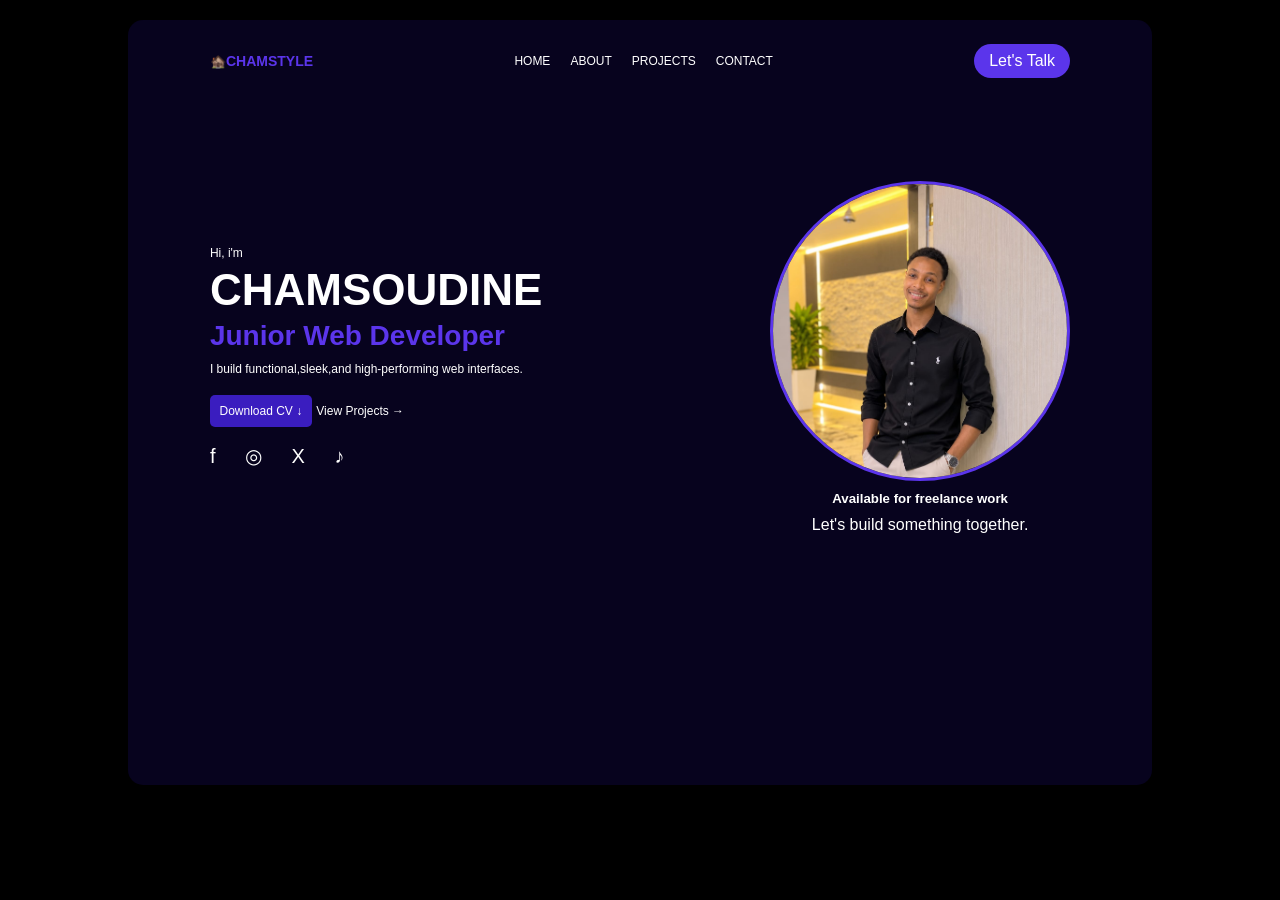
==== index.html @ d0e0211c "My portfolio2" ====
﻿<!DOCTYPE html>
<!--the root of the html document-->
<html lang="en">
    <!--contains the meta information  about the webpage-->
<head>
    <!--support standard character and symbols-->
    <meta charset="UTF-8">
    <!--makes the wepsite display property on mobile devices -->
    <meta name="viewport" content="width=device-width, initial-scale=1.0">
    <!--Sets the title displayed in the browser or webpage-->
    <title>Chamsoudine | Portfolio</title>
    <!--Connects our externel CSS stylesheet to the HTML document.-->
    <link rel="stylesheet" href="CSS/index.css">
</head>
<body>
    <!--All visiblity webpage content goes inside the body-->
   <!--Main container for the entire website-->
    <div class="container">
        <header class="navbar">
            <a href="index.html" class="logo">
                <span class="logo-icon">🏚️</span>CHAMSTYLE
            </a>
            <nav class="nav-links">
                <a href="index.html">HOME</a>
                <a href="about.html">ABOUT</a>
                <a href="projects.html">PROJECTS</a>
                <a href="contact.html">CONTACT</a>
            </nav>
            <a href="contact.html" class="hire-btn">Let's Talk</a>  <!--Main introduction section-->
        </header>

     <main class="hero">

        <section class="hero-content">

            <p>Hi, i'm</p>

            <h1> CHAMSOUDINE</h1> 

                <h2>Junior Web Developer</h2>

                <p class="hero-description">
                    I build functional,sleek,and high-performing web interfaces.
                </p>

                <div class="hero-button">
                    <a href="asset/document/My CV .pdf" class="primary-btn" download>Download CV ↓</a>

                    <a href="projects.html" class="secondary-btn">View Projects →</a>
                </div>

                <div class="socials">
                    <a href="https://www.facebook.com/chamsoudinee" target="_blank" aria-label="Facebook"><span class="social-icon">f</span></a>
                    <a href="https://www.instagram.com/chamsoudineee" target="_blank" aria-label="Instagram"><span class="social-icon">◎</span></a>
                    <a href="https://x.com/chamsoudineee" target="_blank" aria-label="Twitter"><span class="social-icon">X</span></a>
                    <a href="https://www.tiktok.com/@chamsoudinho" target="_blank" aria-label="TikTok"><span class="social-icon">♪</span></a>
                </div>
        </section>

        <div class="profile-card">
            <img src="asset/image/chamsoudine.jpeg" alt="Chamsoudine profile picture">
            <h5>Available for freelance work</h5>
            <p>Let's build something together.</p>
        </div>
     </main>
    </div>
</body>
</html>
---- CSS/index.css ----
﻿/*Removes the browser's default margin and padding from all elements and sets the box-sizing property to border-box for all elements. This means that the width and height of an element will include its padding and border, making it easier to manage layout and spacing.*/
*{
    margin: 0%;
    padding: 0%;
    box-sizing: border-box;
}


/*styles the overall webpage background*/
body{
    background-color:black;
    font-family: Arial, Helvetica, sans-serif;
    color: #3a1dbf;
}

/*styling the container*/
.container{
    background-color:  rgb(7, 3, 30);;
    width: 80%;
    max-width: 1200px;
    min-height: 85vh;
    margin: 20px auto;
    border-radius: 15px;
    box-shadow: 0 15px 30px rgba(0, 0, 0, 0.2);

}

/*Styling the navbar*/
.navbar{
    display: flex;
    justify-content: space-between;
    align-items: center;
    align-content: center;
    padding: 24px 8%;
}

/*Styling the logo*/
.logo{
    text-decoration: none;
    color: #5b35eb;
    font-size: 14px;
    font-weight: bold;

}

/*styling the logo-icon*/
.logo-icon{
    font-size: 13px;
    
}

/*styling the nav-links*/
.nav-links{
    display: flex;
    align-items:center;
    gap: 20px;
}

/*styling the nav-links a*/
.nav-links a{
    text-decoration: none;
    color:white;
    font-size: 12px;
    font-weight: 500;
    transition: color 0.3s ease;
}

/*styling the nav-link a with hover*/
.nav-links a:hover{
    color: #5b35eb;
}

/*styling the hire-btn*/
.hire-btn{
    background-color: #5b35eb;
    color: white;
    text-decoration: none;
    align-items: end;
    padding: 8px 15px;
    border-radius: 30px;
    transition: background-color 0.3s ease;
}

/*styling the heir-btn*/
.hire-btn:hover{
    background-color: #3a1dbf;

/*styling the hero section*/
}
.hero{
    display: flex;
    justify-content: space-between;
    align-items: center;
    gap: 80px;
    min-height: 520px;
    padding: 40px 8% 50px;
}

.hero-content{
    flex: 1;
}

/*The hero content paragraph*/
.hero-content p{
    color: white;
    font-size: 12px;
    margin-bottom: 5px;
}
.hero-content h1{
    color: white;
    font-size: 44px;
}
.hero-content h2{
    color:#5b35eb;
    margin-top: 5px;
    font-size: 28px;
}
.hero-description{
    margin-top: 10px;
}
.hero-button{
    margin-top: 25px;

}
.hero-button a{
    text-decoration: none;
    color: white;
}
.primary-btn{
    font-size: 12px;
    background-color:#3a1dbf;
    padding: 9px 2%;
    border-radius: 5px;
}
.secondary-btn{
    font-size: 12px;
}
.socials{
    margin-top: 25px;
}
.socials a {
    font-size: 20px;
    text-decoration: none;
    color: white;
    margin-right: 25px;
}
.profile-card{
    width: 300px;
    flex: 0 0 300px;
}
.profile-card img{
    display: block;
    width: 100%;
    height: 300px;
    object-fit: cover;
    border-radius: 50%;
    border: 3px solid #5b35eb;
}
.profile-card h5,
.profile-card p{
    display: block;
    width: 100%;
    text-align: center;
    color: white;
    margin: 10px 0 0;
}

.about-section{
    display: flex;
    align-items: center;
    min-height: 520px;
    padding: 40px 8% 50px;
}

.about-content{
    max-width: 760px;
}

.about-content h2{
    margin-bottom: 12px;
    color: white;
    font-size: 38px;
}

.about-content h3{
    margin-bottom: 18px;
    color: #5b35eb;
    font-size: 24px;
}

.about-content p{
    color: white;
    font-size: 16px;
    line-height: 1.8;
}

.projects-section{
    min-height: 520px;
    padding: 40px 8% 50px;
}

.projects-section h2{
    color: white;
    font-size: 38px;
}

.projects-section h3{
    margin: 8px 0 28px;
    color: #5b35eb;
    font-size: 24px;
}

.projects-grid{
    display: flex;
    gap: 25px;
}

.project-card{
    flex: 1;
    padding: 25px;
    border: 1px solid rgba(91, 53, 235, 0.35);
    border-radius: 12px;
}

.project-card h4{
    margin-bottom: 12px;
    color: white;
    font-size: 18px;
}

.project-card p{
    color: white;
    font-size: 14px;
    line-height: 1.7;
}

.project-card .project-technologies{
    margin-top: 16px;
    color: #8d78ef;
}

.contact-section{
    min-height: 520px;
    padding: 40px 8% 50px;
}

.contact-section h2{
    color: white;
    font-size: 38px;
}

.contact-section h3{
    margin: 8px 0 12px;
    color: #5b35eb;
    font-size: 24px;
}

.contact-introduction{
    max-width: 620px;
    color: white;
    font-size: 15px;
    line-height: 1.7;
}

.contact-grid{
    display: flex;
    gap: 20px;
    margin-top: 35px;
}

.contact-card{
    flex: 1;
    min-width: 0;
    padding: 22px;
    border: 1px solid rgba(91, 53, 235, 0.35);
    border-radius: 12px;
}

.contact-card h4{
    margin-bottom: 14px;
    color: white;
}

.contact-card a,
.contact-card p{
    display: block;
    color: #d8d8d8;
    font-size: 13px;
    line-height: 1.8;
    text-decoration: none;
    overflow-wrap: anywhere;
}

.contact-card a:hover{
    color: #8d78ef;
}

@media (max-width: 900px){
    .container{
        width: calc(100% - 40px);
        margin: 20px auto;
        min-height: calc(100vh - 40px);
    }

    .navbar{
        padding: 20px 6%;
    }

    .hero{
        gap: 40px;
        min-height: auto;
        padding: 45px 6%;
    }

    .hero-content h1{
        font-size: 36px;
    }

    .hero-content h2{
        font-size: 23px;
    }

    .profile-card{
        width: 240px;
        flex-basis: 240px;
    }

    .profile-card img{
        height: 240px;
    }

    .projects-grid,
    .contact-grid{
        flex-wrap: wrap;
    }

    .project-card,
    .contact-card{
        flex: 1 1 calc(50% - 20px);
    }

    .about-section,
    .projects-section,
    .contact-section{
        padding: 40px 6%;
    }
}

@media (max-width: 600px){
    .container{
        width: calc(100% - 20px);
        margin: 10px auto;
        border-radius: 12px;
    }

    .navbar{
        flex-wrap: wrap;
        gap: 18px;
        padding: 18px 5%;
    }

    .nav-links{
        order: 3;
        width: 100%;
        justify-content: space-between;
        gap: 8px;
    }

    .nav-links a{
        font-size: 11px;
    }

    .hire-btn{
        margin-left: auto;
    }

    .hero{
        flex-direction: column;
        align-items: flex-start;
        gap: 35px;
        padding: 35px 5% 45px;
    }

    .hero-content h1{
        font-size: 32px;
    }

    .hero-content h2{
        font-size: 21px;
    }

    .hero-button{
        display: flex;
        flex-wrap: wrap;
        gap: 12px;
    }

    .primary-btn{
        padding: 10px 14px;
    }

    .socials a{
        margin-right: 18px;
    }

    .profile-card{
        width: min(260px, 90%);
        flex-basis: auto;
        margin: 0 auto;
    }

    .profile-card img{
        height: auto;
        aspect-ratio: 1;
    }

    .about-section,
    .projects-section,
    .contact-section{
        min-height: auto;
        padding: 35px 5% 45px;
    }

    .about-content h2,
    .projects-section h2,
    .contact-section h2{
        font-size: 32px;
    }

    .about-content h3,
    .projects-section h3,
    .contact-section h3{
        font-size: 20px;
    }

    .projects-grid,
    .contact-grid{
        flex-direction: column;
    }

    .project-card,
    .contact-card{
        flex-basis: auto;
        width: 100%;
    }
}
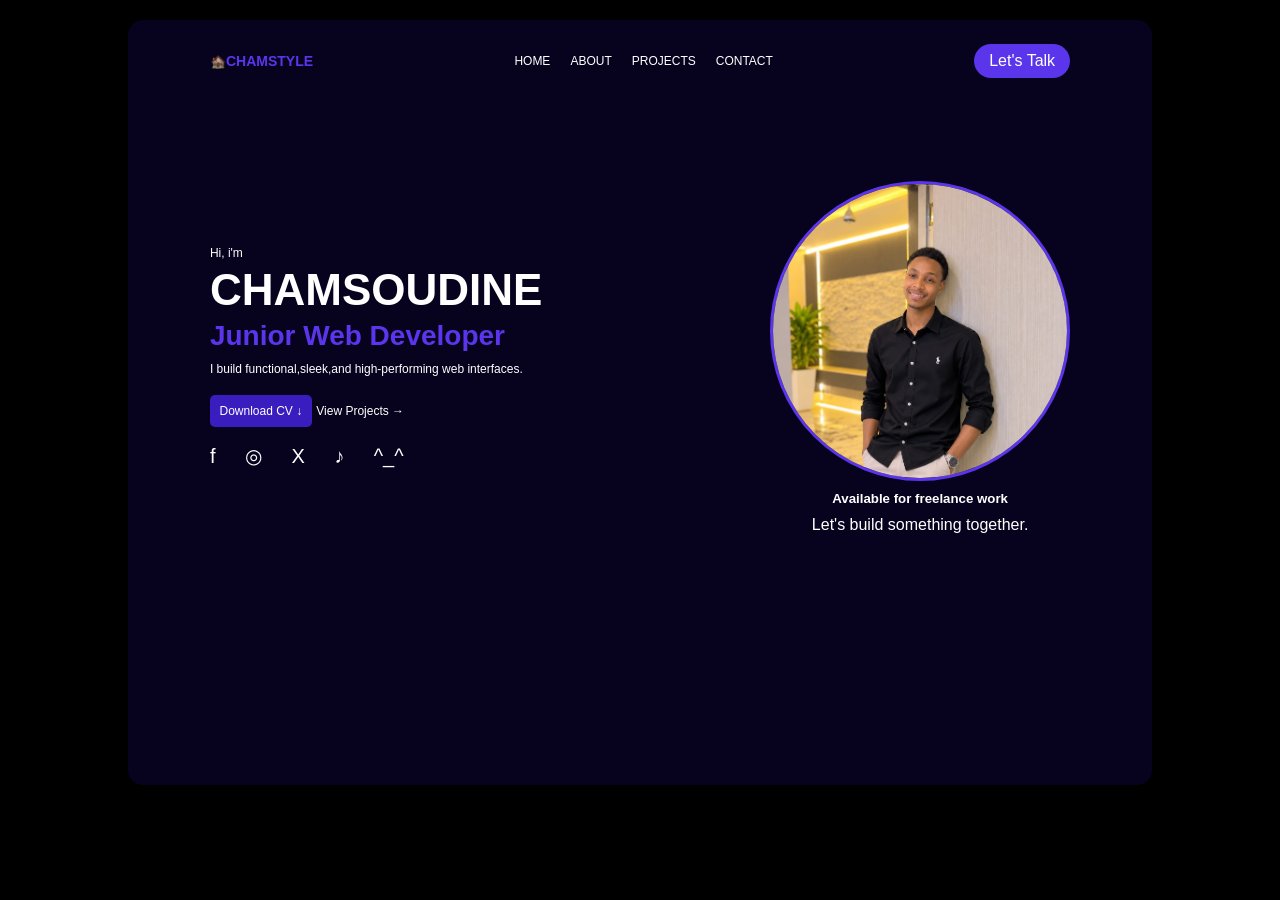
==== commit b2976e8d: "." ====
--- a/index.html
+++ b/index.html
@@ -14,49 +14,61 @@
 </head>
 <body>
     <!--All visiblity webpage content goes inside the body-->
-   <!--Main container for the entire website-->
+    <!--Main container for the entire website-->
     <div class="container">
+        <!--Website header and navigation menu-->
         <header class="navbar">
+            <!--Website logo-->
             <a href="index.html" class="logo">
                 <span class="logo-icon">🏚️</span>CHAMSTYLE
             </a>
+            <!--Page navigation links-->
             <nav class="nav-links">
                 <a href="index.html">HOME</a>
                 <a href="about.html">ABOUT</a>
                 <a href="projects.html">PROJECTS</a>
                 <a href="contact.html">CONTACT</a>
             </nav>
-            <a href="contact.html" class="hire-btn">Let's Talk</a>  <!--Main introduction section-->
+            <!--Button that opens the contact page-->
+            <a href="contact.html" class="hire-btn">Let's Talk</a>
         </header>
 
+     <!--Main introduction section-->
      <main class="hero">
 
         <section class="hero-content">
-
+            <!--Short introduction-->
             <p>Hi, i'm</p>
 
+            <!--Developer name-->
             <h1> CHAMSOUDINE</h1> 
 
+                <!--Professional title-->
                 <h2>Junior Web Developer</h2>
 
+                <!--Short description-->
                 <p class="hero-description">
                     I build functional,sleek,and high-performing web interfaces.
                 </p>
 
+                <!--Main action buttons-->
                 <div class="hero-button">
-                    <a href="asset/document/My CV .pdf" class="primary-btn" download>Download CV ↓</a>
+                    <a href="asset/document/MyCV.pdf" class="primary-btn" download>Download CV ↓</a>
 
                     <a href="projects.html" class="secondary-btn">View Projects →</a>
                 </div>
 
+                <!--Social media links-->
                 <div class="socials">
                     <a href="https://www.facebook.com/chamsoudinee" target="_blank" aria-label="Facebook"><span class="social-icon">f</span></a>
                     <a href="https://www.instagram.com/chamsoudineee" target="_blank" aria-label="Instagram"><span class="social-icon">◎</span></a>
                     <a href="https://x.com/chamsoudineee" target="_blank" aria-label="Twitter"><span class="social-icon">X</span></a>
                     <a href="https://www.tiktok.com/@chamsoudinho" target="_blank" aria-label="TikTok"><span class="social-icon">♪</span></a>
+                    <a href="https://github.com/chamsoudinee" target="_blank" arial-label="GitHub"><span class="social-icon">^_^</span></a>
                 </div>
         </section>
 
+        <!--Profile photo and availability card-->
         <div class="profile-card">
             <img src="asset/image/chamsoudine.jpeg" alt="Chamsoudine profile picture">
             <h5>Available for freelance work</h5>
--- a/CSS/index.css
+++ b/CSS/index.css
@@ -1,4 +1,4 @@
-﻿/*Removes the browser's default margin and padding from all elements and sets the box-sizing property to border-box for all elements. This means that the width and height of an element will include its padding and border, making it easier to manage layout and spacing.*/
+/* Reset: Removes the default browser spacing. */
 *{
     margin: 0%;
     padding: 0%;
@@ -6,14 +6,14 @@
 }
 
 
-/*styles the overall webpage background*/
+/* Main page styles. */
 body{
     background-color:black;
     font-family: Arial, Helvetica, sans-serif;
     color: #3a1dbf;
 }
 
-/*styling the container*/
+/* Main website container. */
 .container{
     background-color:  rgb(7, 3, 30);;
     width: 80%;
@@ -25,7 +25,7 @@
 
 }
 
-/*Styling the navbar*/
+/* Navigation bar styles. */
 .navbar{
     display: flex;
     justify-content: space-between;
@@ -34,7 +34,7 @@
     padding: 24px 8%;
 }
 
-/*Styling the logo*/
+/* Logo styles. */
 .logo{
     text-decoration: none;
     color: #5b35eb;
@@ -43,20 +43,20 @@
 
 }
 
-/*styling the logo-icon*/
+/* Logo icon styles. */
 .logo-icon{
     font-size: 13px;
     
 }
 
-/*styling the nav-links*/
+/* Navigation link group styles. */
 .nav-links{
     display: flex;
     align-items:center;
     gap: 20px;
 }
 
-/*styling the nav-links a*/
+/* Individual navigation link styles. */
 .nav-links a{
     text-decoration: none;
     color:white;
@@ -65,12 +65,12 @@
     transition: color 0.3s ease;
 }
 
-/*styling the nav-link a with hover*/
+/* Navigation link color on mouse hover. */
 .nav-links a:hover{
     color: #5b35eb;
 }
 
-/*styling the hire-btn*/
+/* Contact button styles. */
 .hire-btn{
     background-color: #5b35eb;
     color: white;
@@ -81,12 +81,11 @@
     transition: background-color 0.3s ease;
 }
 
-/*styling the heir-btn*/
+/* Contact button color on mouse hover. */
 .hire-btn:hover{
     background-color: #3a1dbf;
-
-/*styling the hero section*/
-}
+}
+/* Home page introduction section. */
 .hero{
     display: flex;
     justify-content: space-between;
@@ -100,7 +99,7 @@
     flex: 1;
 }
 
-/*The hero content paragraph*/
+/* Introduction text. */
 .hero-content p{
     color: white;
     font-size: 12px;
@@ -110,6 +109,8 @@
     color: white;
     font-size: 44px;
 }
+
+/* Professional title. */
 .hero-content h2{
     color:#5b35eb;
     margin-top: 5px;
@@ -118,6 +119,8 @@
 .hero-description{
     margin-top: 10px;
 }
+
+/* Container for main buttons. */
 .hero-button{
     margin-top: 25px;
 
@@ -132,9 +135,13 @@
     padding: 9px 2%;
     border-radius: 5px;
 }
+
+/* Text-style secondary button. */
 .secondary-btn{
     font-size: 12px;
 }
+
+/* Social media icons. */
 .socials{
     margin-top: 25px;
 }
@@ -144,6 +151,8 @@
     color: white;
     margin-right: 25px;
 }
+
+/* Profile photo card. */
 .profile-card{
     width: 300px;
     flex: 0 0 300px;
@@ -165,6 +174,7 @@
     margin: 10px 0 0;
 }
 
+/* About page styles. */
 .about-section{
     display: flex;
     align-items: center;
@@ -194,6 +204,7 @@
     line-height: 1.8;
 }
 
+/* Projects page styles. */
 .projects-section{
     min-height: 520px;
     padding: 40px 8% 50px;
@@ -239,6 +250,7 @@
     color: #8d78ef;
 }
 
+/* Contact page styles. */
 .contact-section{
     min-height: 520px;
     padding: 40px 8% 50px;
